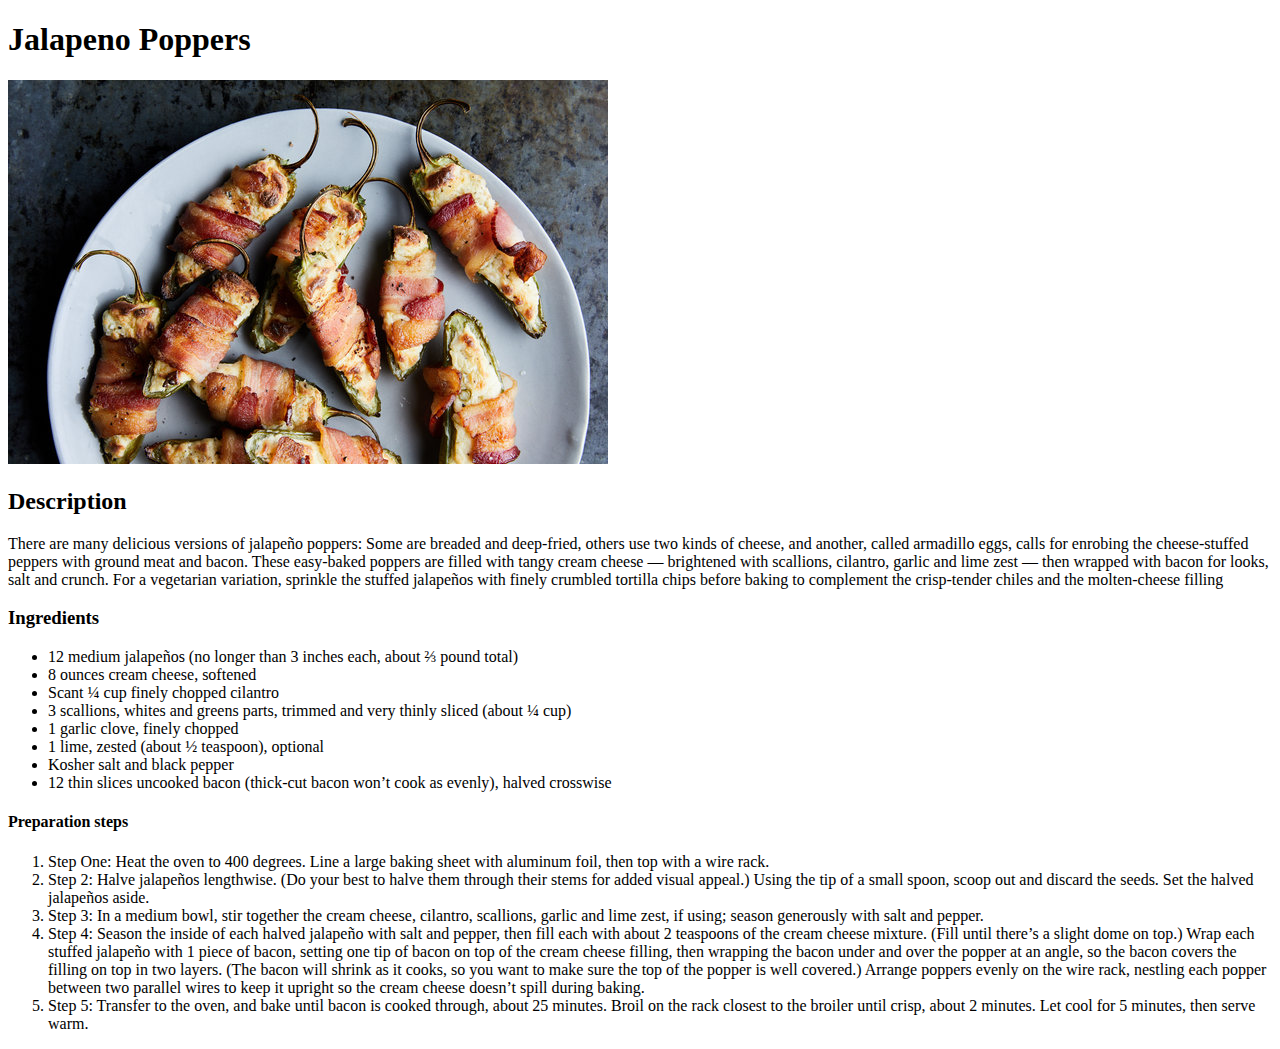
==== recipes/jalapeno-poppers.html @ 4dcb1681 "Completed Websites with their ingredients and steps please note that this is for educational purpose" ====
<!DOCTYPE html>
<html lang="en">
<head>
    <meta charset="UTF-8">
    <meta http-equiv="X-UA-Compatible" content="IE=edge">
    <meta name="viewport" content="width=device-width, initial-scale=1.0">
    <title>Jalapeno Poppers</title>
</head>
<body>
<h1>Jalapeno Poppers</h1>

<img src="./images/jalapeno.jpg">

<h2>Description</h2>

<p>There are many delicious versions of jalapeño poppers: Some are breaded and deep-fried, others use two kinds of cheese, and another, called armadillo eggs, calls for enrobing the cheese-stuffed peppers with ground meat and bacon. These easy-baked poppers are filled with tangy cream cheese — brightened with scallions, cilantro, garlic and lime zest — then wrapped with bacon for looks, salt and crunch. For a vegetarian variation, sprinkle the stuffed jalapeños with finely crumbled tortilla chips before baking to complement the crisp-tender chiles and the molten-cheese filling
</p>

<h3>Ingredients</h3>

<ul>
<li>12 medium jalapeños (no longer than 3 inches each, about ⅔ pound total)</li>
<li>8 ounces cream cheese, softened</li>
<li>Scant ¼ cup finely chopped cilantro</li>
<li>3 scallions, whites and greens parts, trimmed and very thinly sliced (about ¼ cup)</li>
<li>1 garlic clove, finely chopped</li>
<li>1 lime, zested (about ½ teaspoon), optional</li>
<li>Kosher salt and black pepper</li>
<li>12 thin slices uncooked bacon (thick-cut bacon won’t cook as evenly), halved crosswise</li>
</ul>

<h4>Preparation steps</h4>

<ol>
<li>Step One: Heat the oven to 400 degrees. Line a large baking sheet with aluminum foil, then top with a wire rack.
</li>
<li>Step 2: Halve jalapeños lengthwise. (Do your best to halve them through their stems for added visual appeal.) Using the tip of a small spoon, scoop out and discard the seeds. Set the halved jalapeños aside.</li>
<li>Step 3: In a medium bowl, stir together the cream cheese, cilantro, scallions, garlic and lime zest, if using; season generously with salt and pepper.</li>
<li>Step 4: Season the inside of each halved jalapeño with salt and pepper, then fill each with about 2 teaspoons of the cream cheese mixture. (Fill until there’s a slight dome on top.) Wrap each stuffed jalapeño with 1 piece of bacon, setting one tip of bacon on top of the cream cheese filling, then wrapping the bacon under and over the popper at an angle, so the bacon covers the filling on top in two layers. (The bacon will shrink as it cooks, so you want to make sure the top of the popper is well covered.) Arrange poppers evenly on the wire rack, nestling each popper between two parallel wires to keep it upright so the cream cheese doesn’t spill during baking.
<li>Step 5: Transfer to the oven, and bake until bacon is cooked through, about 25 minutes. Broil on the rack closest to the broiler until crisp, about 2 minutes. Let cool for 5 minutes, then serve warm.</li>
</li>
</ol>

</body>
</html>
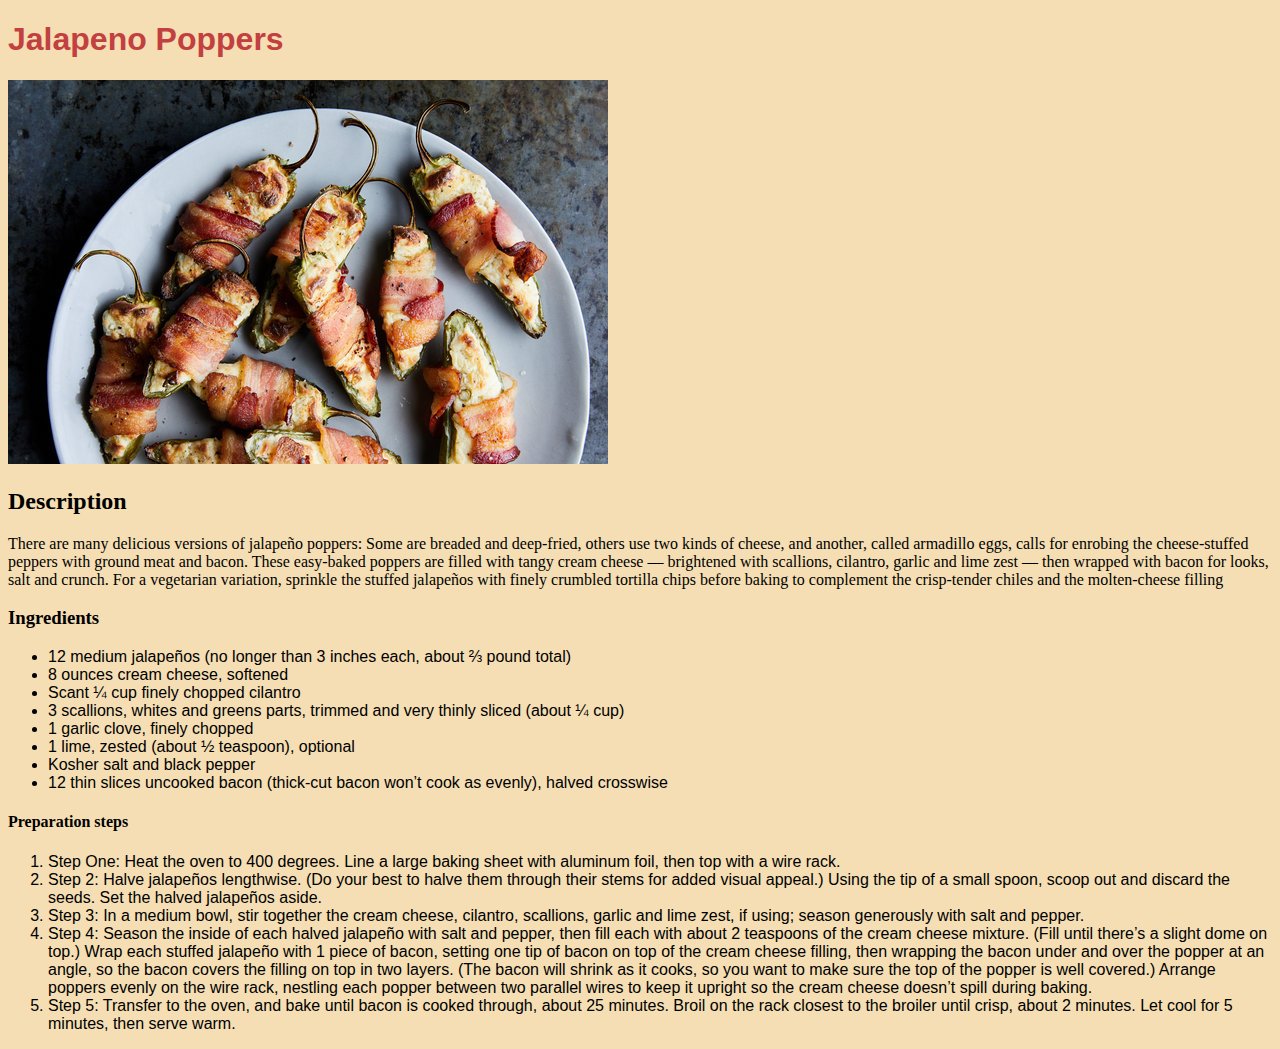
==== commit abaf7216: "Here i experimented with classes and css styles to get more comfortsable with styling a webpage." ====
--- a/recipes/jalapeno-poppers.html
+++ b/recipes/jalapeno-poppers.html
@@ -5,9 +5,10 @@
     <meta http-equiv="X-UA-Compatible" content="IE=edge">
     <meta name="viewport" content="width=device-width, initial-scale=1.0">
     <title>Jalapeno Poppers</title>
+    <link rel="stylesheet" href="../css/style.css">
 </head>
 <body>
-<h1>Jalapeno Poppers</h1>
+<h1 class= "title">Jalapeno Poppers</h1>
 
 <img src="./images/jalapeno.jpg">
 
--- a/css/style.css
+++ b/css/style.css
@@ -0,0 +1,14 @@
+.title {
+    font-weight: 700;
+    color: rgb(194, 64, 64);
+    font-family: 'Helevtica', 'Lucida Sans', 'Lucida Sans Regular', 'Lucida Grande', 'Lucida Sans Unicode', Verdana, sans-serif;
+}
+
+body {
+    background-color: wheat;
+}
+ul, ol {
+    color: black;
+    font-family: Helvetica, sans-serif;
+    border-color: darkgray;
+}